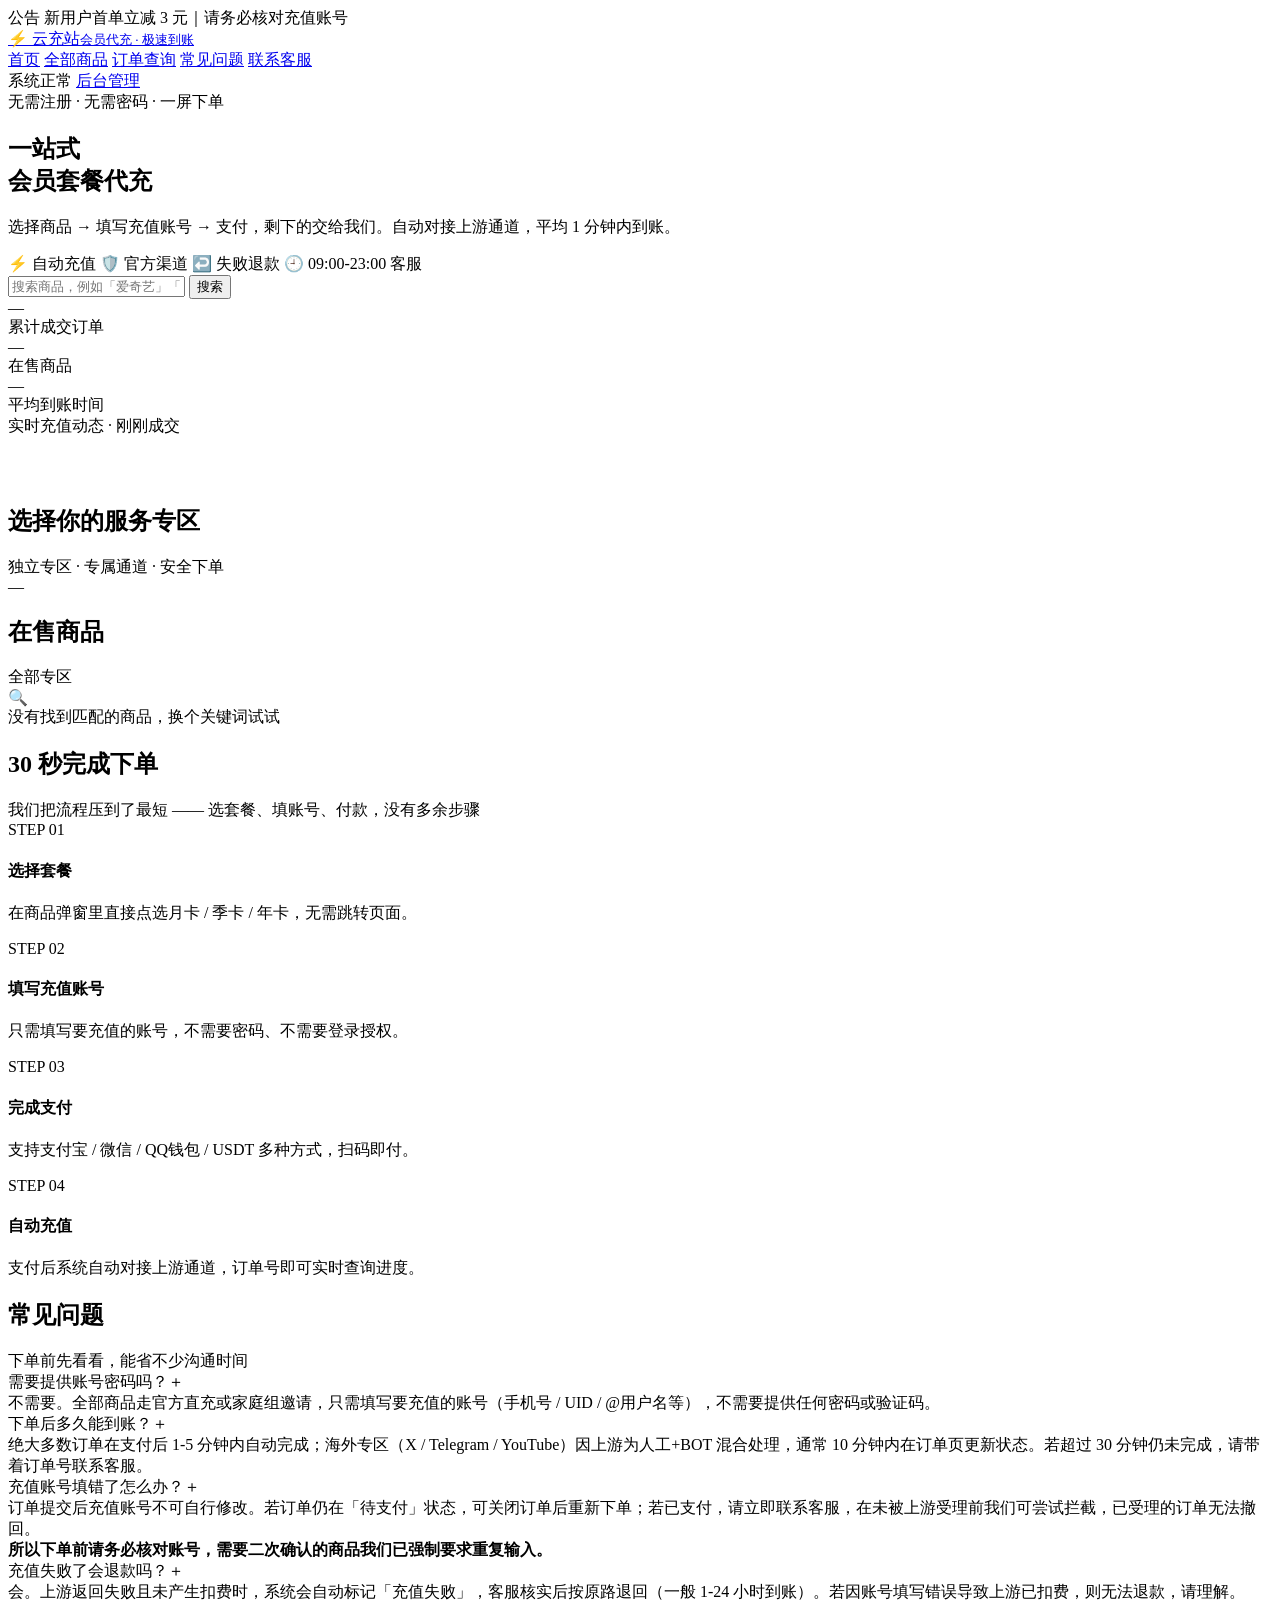
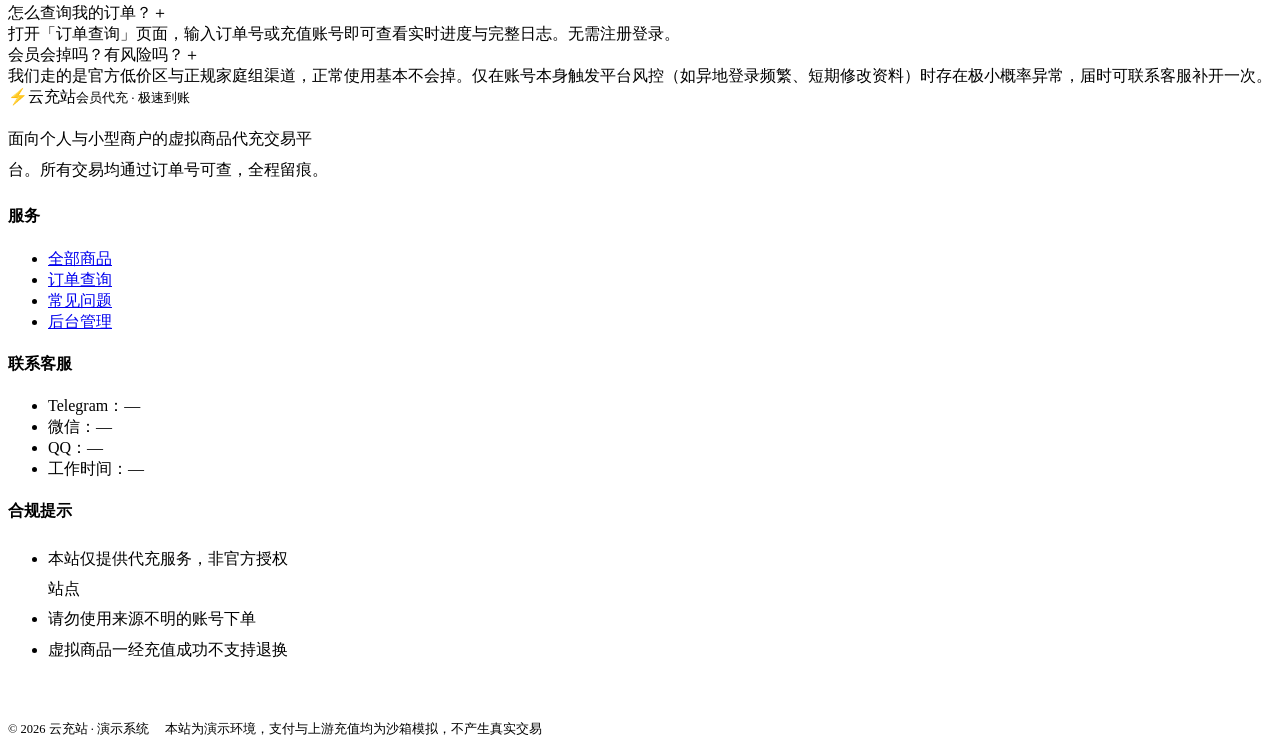
==== public/index.html @ b031af2f "feat: 云充站虚拟商品代充平台首发 - 零依赖 Node.js 实现：前台商城 + 订单查询 + 运营后台 - lib/db.js JSON 原子写数据层、lib/supplier.js 上游 A" ====
<!DOCTYPE html>
<html lang="zh-CN">
<head>
<meta charset="UTF-8">
<meta name="viewport" content="width=device-width, initial-scale=1">
<title>云充站 · 会员套餐代充平台</title>
<meta name="description" content="一站式虚拟商品会员套餐代充，无需注册、无需密码，填写充值账号即可下单，自动充值秒到账。">
<link rel="icon" href="data:image/svg+xml,<svg xmlns='http://www.w3.org/2000/svg' viewBox='0 0 100 100'><text y='.9em' font-size='90'>⚡</text></svg>">
<link rel="stylesheet" href="/assets/theme.css">
<link rel="stylesheet" href="/assets/store.css">
</head>
<body>

<div class="notice-bar">
  <div class="container">
    <span class="badge">公告</span>
    <span class="txt" id="noticeText">新用户首单立减 3 元｜请务必核对充值账号</span>
  </div>
</div>

<header class="topbar">
  <div class="container topbar-inner">
    <a class="brand" href="/">
      <span class="brand-mark">⚡</span>
      <span>云充站<small id="brandSub">会员代充 · 极速到账</small></span>
    </a>
    <nav class="nav">
      <a href="/" class="on">首页</a>
      <a href="#products">全部商品</a>
      <a href="/query.html">订单查询</a>
      <a href="#faq">常见问题</a>
      <a href="#service">联系客服</a>
    </nav>
    <div class="topbar-right">
      <span class="chip chip-ok" id="sysStatus"><span class="dot dot-ok"></span>系统正常</span>
      <a class="btn btn-sm btn-ghost" href="/admin.html">后台管理</a>
    </div>
  </div>
</header>

<!-- ============ Hero ============ -->
<section class="hero">
  <div class="container hero-grid">
    <div>
      <span class="chip chip-brand">无需注册 · 无需密码 · 一屏下单</span>
      <h1>一站式<br><span class="grad">会员套餐代充</span></h1>
      <p class="lead" id="slogan">选择商品 → 填写充值账号 → 支付，剩下的交给我们。自动对接上游通道，平均 1 分钟内到账。</p>
      <div class="hero-chips">
        <span class="chip">⚡ 自动充值</span>
        <span class="chip">🛡️ 官方渠道</span>
        <span class="chip">↩️ 失败退款</span>
        <span class="chip">🕘 09:00-23:00 客服</span>
      </div>
      <div class="hero-search">
        <input class="input" id="heroSearch" placeholder="搜索商品，例如「爱奇艺」「X Premium」「点券」">
        <button class="btn btn-primary" onclick="doSearch()">搜索</button>
      </div>
      <div class="hero-stats">
        <div><div class="n" id="statOrders">—</div><div class="l">累计成交订单</div></div>
        <div><div class="n" id="statGoods">—</div><div class="l">在售商品</div></div>
        <div><div class="n" id="statRate">—</div><div class="l">平均到账时间</div></div>
      </div>
    </div>

    <div class="live-panel">
      <div class="live-head"><span class="pulse"></span> 实时充值动态 · 刚刚成交</div>
      <div class="live-list" id="liveList">
        <div class="live-item"><div class="ico skeleton"></div><div class="txt"><div class="skeleton" style="height:12px;width:60%"></div></div></div>
        <div class="live-item"><div class="ico skeleton"></div><div class="txt"><div class="skeleton" style="height:12px;width:75%"></div></div></div>
        <div class="live-item"><div class="ico skeleton"></div><div class="txt"><div class="skeleton" style="height:12px;width:52%"></div></div></div>
        <div class="live-item"><div class="ico skeleton"></div><div class="txt"><div class="skeleton" style="height:12px;width:68%"></div></div></div>
      </div>
    </div>
  </div>
</section>

<!-- ============ 专区 ============ -->
<section class="sec" id="hubs">
  <div class="container">
    <div class="sec-head">
      <h2>选择你的服务专区</h2>
      <div class="sub">独立专区 · 专属通道 · 安全下单</div>
      <div class="right"><span class="chip" id="hubCount">—</span></div>
    </div>
    <div class="hub-grid" id="hubGrid"></div>
  </div>
</section>

<!-- ============ 商品 ============ -->
<section class="sec" id="products">
  <div class="container">
    <div class="sec-head">
      <h2>在售商品</h2>
      <div class="sub" id="prodSub">全部专区</div>
      <div class="right cat-tabs" id="catTabs"></div>
    </div>
    <div class="prod-grid" id="prodGrid"></div>
    <div class="empty hide" id="prodEmpty"><div class="big">🔍</div><div>没有找到匹配的商品，换个关键词试试</div></div>
  </div>
</section>

<!-- ============ 流程 ============ -->
<section class="sec" id="flow">
  <div class="container">
    <div class="sec-head">
      <h2>30 秒完成下单</h2>
      <div class="sub">我们把流程压到了最短 —— 选套餐、填账号、付款，没有多余步骤</div>
    </div>
    <div class="flow">
      <div class="flow-step"><div class="num">STEP 01</div><h4>选择套餐</h4><p>在商品弹窗里直接点选月卡 / 季卡 / 年卡，无需跳转页面。</p></div>
      <div class="flow-step"><div class="num">STEP 02</div><h4>填写充值账号</h4><p>只需填写要充值的账号，不需要密码、不需要登录授权。</p></div>
      <div class="flow-step"><div class="num">STEP 03</div><h4>完成支付</h4><p>支持支付宝 / 微信 / QQ钱包 / USDT 多种方式，扫码即付。</p></div>
      <div class="flow-step"><div class="num">STEP 04</div><h4>自动充值</h4><p>支付后系统自动对接上游通道，订单号即可实时查询进度。</p></div>
    </div>
  </div>
</section>

<!-- ============ FAQ ============ -->
<section class="sec" id="faq">
  <div class="container">
    <div class="sec-head">
      <h2>常见问题</h2>
      <div class="sub">下单前先看看，能省不少沟通时间</div>
    </div>
    <div class="faq" id="faqList">
      <div class="faq-item">
        <div class="faq-q">需要提供账号密码吗？<span class="ar">＋</span></div>
        <div class="faq-a"><div class="inner">不需要。全部商品走官方直充或家庭组邀请，只需填写要充值的账号（手机号 / UID / @用户名等），不需要提供任何密码或验证码。</div></div>
      </div>
      <div class="faq-item">
        <div class="faq-q">下单后多久能到账？<span class="ar">＋</span></div>
        <div class="faq-a"><div class="inner">绝大多数订单在支付后 1-5 分钟内自动完成；海外专区（X / Telegram / YouTube）因上游为人工+BOT 混合处理，通常 10 分钟内在订单页更新状态。若超过 30 分钟仍未完成，请带着订单号联系客服。</div></div>
      </div>
      <div class="faq-item">
        <div class="faq-q">充值账号填错了怎么办？<span class="ar">＋</span></div>
        <div class="faq-a"><div class="inner">订单提交后充值账号不可自行修改。若订单仍在「待支付」状态，可关闭订单后重新下单；若已支付，请立即联系客服，在未被上游受理前我们可尝试拦截，已受理的订单无法撤回。<br><b>所以下单前请务必核对账号，需要二次确认的商品我们已强制要求重复输入。</b></div></div>
      </div>
      <div class="faq-item">
        <div class="faq-q">充值失败了会退款吗？<span class="ar">＋</span></div>
        <div class="faq-a"><div class="inner">会。上游返回失败且未产生扣费时，系统会自动标记「充值失败」，客服核实后按原路退回（一般 1-24 小时到账）。若因账号填写错误导致上游已扣费，则无法退款，请理解。</div></div>
      </div>
      <div class="faq-item">
        <div class="faq-q">怎么查询我的订单？<span class="ar">＋</span></div>
        <div class="faq-a"><div class="inner">打开「订单查询」页面，输入订单号或充值账号即可查看实时进度与完整日志。无需注册登录。</div></div>
      </div>
      <div class="faq-item">
        <div class="faq-q">会员会掉吗？有风险吗？<span class="ar">＋</span></div>
        <div class="faq-a"><div class="inner">我们走的是官方低价区与正规家庭组渠道，正常使用基本不会掉。仅在账号本身触发平台风控（如异地登录频繁、短期修改资料）时存在极小概率异常，届时可联系客服补开一次。</div></div>
      </div>
    </div>
  </div>
</section>

<!-- ============ 页脚 ============ -->
<footer class="footer" id="service">
  <div class="container">
    <div class="footer-grid">
      <div style="min-width:260px;flex:1">
        <div class="brand" style="margin-bottom:14px"><span class="brand-mark">⚡</span><span>云充站<small>会员代充 · 极速到账</small></span></div>
        <p style="max-width:320px;line-height:1.9">面向个人与小型商户的虚拟商品代充交易平台。所有交易均通过订单号可查，全程留痕。</p>
      </div>
      <div>
        <h4>服务</h4>
        <ul>
          <li><a href="#products">全部商品</a></li>
          <li><a href="/query.html">订单查询</a></li>
          <li><a href="#faq">常见问题</a></li>
          <li><a href="/admin.html">后台管理</a></li>
        </ul>
      </div>
      <div>
        <h4>联系客服</h4>
        <ul id="contactList">
          <li>Telegram：<span id="cTg">—</span></li>
          <li>微信：<span id="cWx">—</span></li>
          <li>QQ：<span id="cQq">—</span></li>
          <li>工作时间：<span id="cTime">—</span></li>
        </ul>
      </div>
      <div>
        <h4>合规提示</h4>
        <ul style="max-width:250px;line-height:1.9">
          <li>本站仅提供代充服务，非官方授权站点</li>
          <li>请勿使用来源不明的账号下单</li>
          <li>虚拟商品一经充值成功不支持退换</li>
        </ul>
      </div>
    </div>
    <div style="margin-top:34px;padding-top:22px;border-top:1px solid var(--line);font-size:12.5px;display:flex;gap:16px;flex-wrap:wrap">
      <span>© 2026 云充站 · 演示系统</span>
      <span class="muted">本站为演示环境，支付与上游充值均为沙箱模拟，不产生真实交易</span>
      <span style="margin-left:auto" id="footVer"></span>
    </div>
  </div>
</footer>

<div id="modalRoot"></div>
<div id="toast-wrap"></div>

<script src="/assets/app.js"></script>
<script src="/assets/store.js"></script>
</body>
</html>
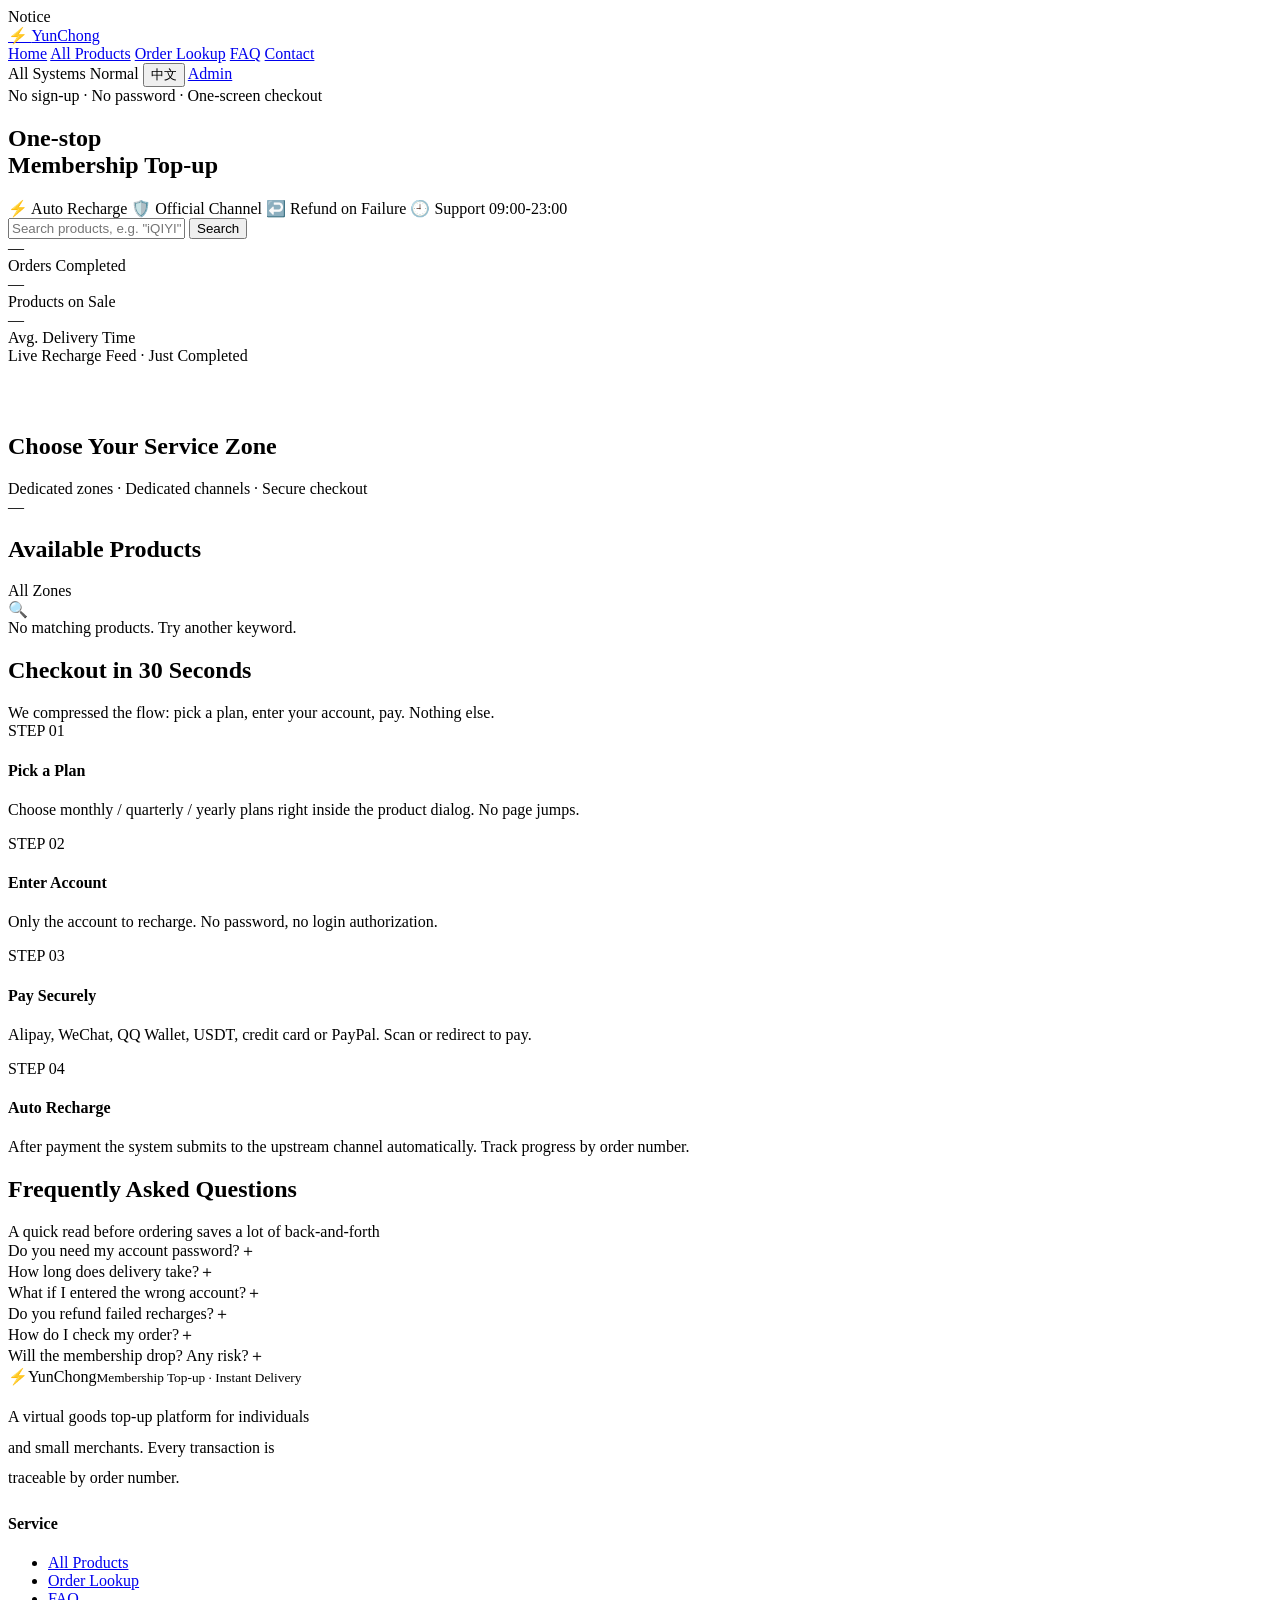
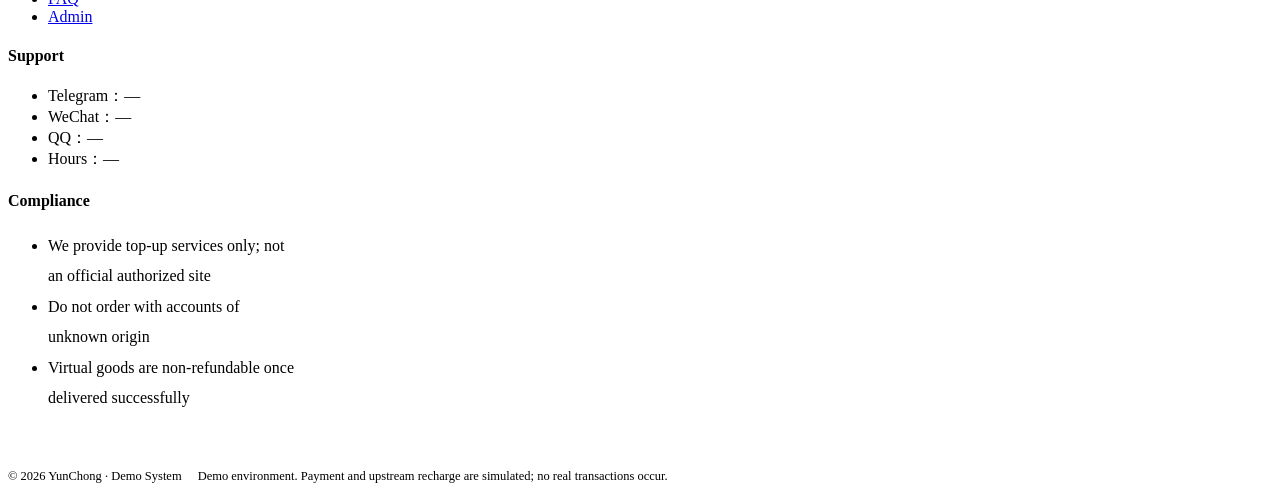
==== commit 3629b83a: "feat: 密码重置修复 + 前台多语言 + USDT 通道维护 + 信用卡/PayPal 收款 1) 后台密码重置修复    - 新增独立接口 POST /api/admin/password：当前" ====
--- a/public/index.html
+++ b/public/index.html
@@ -1,10 +1,10 @@
 <!DOCTYPE html>
-<html lang="zh-CN">
+<html lang="en">
 <head>
 <meta charset="UTF-8">
 <meta name="viewport" content="width=device-width, initial-scale=1">
-<title>云充站 · 会员套餐代充平台</title>
-<meta name="description" content="一站式虚拟商品会员套餐代充，无需注册、无需密码，填写充值账号即可下单，自动充值秒到账。">
+<title>YunChong · Membership Top-up Platform</title>
+<meta name="description" content="One-stop virtual goods membership top-up. No sign-up, no password, pay and get it delivered automatically.">
 <link rel="icon" href="data:image/svg+xml,<svg xmlns='http://www.w3.org/2000/svg' viewBox='0 0 100 100'><text y='.9em' font-size='90'>⚡</text></svg>">
 <link rel="stylesheet" href="/assets/theme.css">
 <link rel="stylesheet" href="/assets/store.css">
@@ -13,8 +13,8 @@
 
 <div class="notice-bar">
   <div class="container">
-    <span class="badge">公告</span>
-    <span class="txt" id="noticeText">新用户首单立减 3 元｜请务必核对充值账号</span>
+    <span class="badge" data-i18n="notice.label">Notice</span>
+    <span class="txt" id="noticeText"></span>
   </div>
 </div>
 
@@ -22,18 +22,19 @@
   <div class="container topbar-inner">
     <a class="brand" href="/">
       <span class="brand-mark">⚡</span>
-      <span>云充站<small id="brandSub">会员代充 · 极速到账</small></span>
+      <span><span id="brandName">YunChong</span><small id="brandSub"></small></span>
     </a>
     <nav class="nav">
-      <a href="/" class="on">首页</a>
-      <a href="#products">全部商品</a>
-      <a href="/query.html">订单查询</a>
-      <a href="#faq">常见问题</a>
-      <a href="#service">联系客服</a>
+      <a href="/" class="on" data-i18n="nav.home">Home</a>
+      <a href="#products" data-i18n="nav.products">All Products</a>
+      <a href="/query.html" data-i18n="nav.query">Order Lookup</a>
+      <a href="#faq" data-i18n="nav.faq">FAQ</a>
+      <a href="#service" data-i18n="nav.service">Contact</a>
     </nav>
     <div class="topbar-right">
-      <span class="chip chip-ok" id="sysStatus"><span class="dot dot-ok"></span>系统正常</span>
-      <a class="btn btn-sm btn-ghost" href="/admin.html">后台管理</a>
+      <span class="chip chip-ok" id="sysStatus"><span class="dot dot-ok"></span><span data-i18n="sys.ok">All Systems Normal</span></span>
+      <button class="btn btn-sm btn-ghost lang-btn" id="langBtn" onclick="toggleLang()">中文</button>
+      <a class="btn btn-sm btn-ghost" href="/admin.html" data-i18n="nav.admin">Admin</a>
     </div>
   </div>
 </header>
@@ -42,28 +43,28 @@
 <section class="hero">
   <div class="container hero-grid">
     <div>
-      <span class="chip chip-brand">无需注册 · 无需密码 · 一屏下单</span>
-      <h1>一站式<br><span class="grad">会员套餐代充</span></h1>
-      <p class="lead" id="slogan">选择商品 → 填写充值账号 → 支付，剩下的交给我们。自动对接上游通道，平均 1 分钟内到账。</p>
+      <span class="chip chip-brand" data-i18n="hero.badge">No sign-up · No password · One-screen checkout</span>
+      <h1><span data-i18n="hero.title1">One-stop</span><br><span class="grad" data-i18n="hero.title2">Membership Top-up</span></h1>
+      <p class="lead" id="slogan"></p>
       <div class="hero-chips">
-        <span class="chip">⚡ 自动充值</span>
-        <span class="chip">🛡️ 官方渠道</span>
-        <span class="chip">↩️ 失败退款</span>
-        <span class="chip">🕘 09:00-23:00 客服</span>
+        <span class="chip" data-i18n="hero.chip.auto">⚡ Auto Recharge</span>
+        <span class="chip" data-i18n="hero.chip.official">🛡️ Official Channel</span>
+        <span class="chip" data-i18n="hero.chip.refund">↩️ Refund on Failure</span>
+        <span class="chip" data-i18n="hero.chip.support">🕘 Support 09:00-23:00</span>
       </div>
       <div class="hero-search">
-        <input class="input" id="heroSearch" placeholder="搜索商品，例如「爱奇艺」「X Premium」「点券」">
-        <button class="btn btn-primary" onclick="doSearch()">搜索</button>
+        <input class="input" id="heroSearch" data-i18n-ph="hero.searchPh" placeholder="Search products, e.g. &quot;iQIYI&quot;, &quot;X Premium&quot;, &quot;Game Credits&quot;">
+        <button class="btn btn-primary" onclick="doSearch()" data-i18n="query.btn">Search</button>
       </div>
       <div class="hero-stats">
-        <div><div class="n" id="statOrders">—</div><div class="l">累计成交订单</div></div>
-        <div><div class="n" id="statGoods">—</div><div class="l">在售商品</div></div>
-        <div><div class="n" id="statRate">—</div><div class="l">平均到账时间</div></div>
+        <div><div class="n" id="statOrders">—</div><div class="l" data-i18n="hero.stat.orders">Orders Completed</div></div>
+        <div><div class="n" id="statGoods">—</div><div class="l" data-i18n="hero.stat.goods">Products on Sale</div></div>
+        <div><div class="n" id="statRate">—</div><div class="l" data-i18n="hero.stat.rate">Avg. Delivery Time</div></div>
       </div>
     </div>
 
     <div class="live-panel">
-      <div class="live-head"><span class="pulse"></span> 实时充值动态 · 刚刚成交</div>
+      <div class="live-head"><span class="pulse"></span> <span data-i18n="live.title">Live Recharge Feed · Just Completed</span></div>
       <div class="live-list" id="liveList">
         <div class="live-item"><div class="ico skeleton"></div><div class="txt"><div class="skeleton" style="height:12px;width:60%"></div></div></div>
         <div class="live-item"><div class="ico skeleton"></div><div class="txt"><div class="skeleton" style="height:12px;width:75%"></div></div></div>
@@ -78,8 +79,8 @@
 <section class="sec" id="hubs">
   <div class="container">
     <div class="sec-head">
-      <h2>选择你的服务专区</h2>
-      <div class="sub">独立专区 · 专属通道 · 安全下单</div>
+      <h2 data-i18n="hubs.title">Choose Your Service Zone</h2>
+      <div class="sub" data-i18n="hubs.sub">Dedicated zones · Dedicated channels · Secure checkout</div>
       <div class="right"><span class="chip" id="hubCount">—</span></div>
     </div>
     <div class="hub-grid" id="hubGrid"></div>
@@ -90,12 +91,12 @@
 <section class="sec" id="products">
   <div class="container">
     <div class="sec-head">
-      <h2>在售商品</h2>
-      <div class="sub" id="prodSub">全部专区</div>
+      <h2 data-i18n="products.title">Available Products</h2>
+      <div class="sub" id="prodSub" data-i18n="products.all">All Zones</div>
       <div class="right cat-tabs" id="catTabs"></div>
     </div>
     <div class="prod-grid" id="prodGrid"></div>
-    <div class="empty hide" id="prodEmpty"><div class="big">🔍</div><div>没有找到匹配的商品，换个关键词试试</div></div>
+    <div class="empty hide" id="prodEmpty"><div class="big">🔍</div><div data-i18n="products.empty">No matching products. Try another keyword.</div></div>
   </div>
 </section>
 
@@ -103,14 +104,14 @@
 <section class="sec" id="flow">
   <div class="container">
     <div class="sec-head">
-      <h2>30 秒完成下单</h2>
-      <div class="sub">我们把流程压到了最短 —— 选套餐、填账号、付款，没有多余步骤</div>
+      <h2 data-i18n="flow.title">Checkout in 30 Seconds</h2>
+      <div class="sub" data-i18n="flow.sub">We compressed the flow: pick a plan, enter your account, pay. Nothing else.</div>
     </div>
     <div class="flow">
-      <div class="flow-step"><div class="num">STEP 01</div><h4>选择套餐</h4><p>在商品弹窗里直接点选月卡 / 季卡 / 年卡，无需跳转页面。</p></div>
-      <div class="flow-step"><div class="num">STEP 02</div><h4>填写充值账号</h4><p>只需填写要充值的账号，不需要密码、不需要登录授权。</p></div>
-      <div class="flow-step"><div class="num">STEP 03</div><h4>完成支付</h4><p>支持支付宝 / 微信 / QQ钱包 / USDT 多种方式，扫码即付。</p></div>
-      <div class="flow-step"><div class="num">STEP 04</div><h4>自动充值</h4><p>支付后系统自动对接上游通道，订单号即可实时查询进度。</p></div>
+      <div class="flow-step"><div class="num" data-i18n="flow.s1">STEP 01</div><h4 data-i18n="flow.h1">Pick a Plan</h4><p data-i18n="flow.p1">Choose monthly / quarterly / yearly plans right inside the product dialog. No page jumps.</p></div>
+      <div class="flow-step"><div class="num" data-i18n="flow.s2">STEP 02</div><h4 data-i18n="flow.h2">Enter Account</h4><p data-i18n="flow.p2">Only the account to recharge. No password, no login authorization.</p></div>
+      <div class="flow-step"><div class="num" data-i18n="flow.s3">STEP 03</div><h4 data-i18n="flow.h3">Pay Securely</h4><p data-i18n="flow.p3">Alipay, WeChat, QQ Wallet, USDT, credit card or PayPal. Scan or redirect to pay.</p></div>
+      <div class="flow-step"><div class="num" data-i18n="flow.s4">STEP 04</div><h4 data-i18n="flow.h4">Auto Recharge</h4><p data-i18n="flow.p4">After payment the system submits to the upstream channel automatically. Track progress by order number.</p></div>
     </div>
   </div>
 </section>
@@ -119,33 +120,33 @@
 <section class="sec" id="faq">
   <div class="container">
     <div class="sec-head">
-      <h2>常见问题</h2>
-      <div class="sub">下单前先看看，能省不少沟通时间</div>
+      <h2 data-i18n="faq.title">Frequently Asked Questions</h2>
+      <div class="sub" data-i18n="faq.sub">A quick read before ordering saves a lot of back-and-forth</div>
     </div>
     <div class="faq" id="faqList">
       <div class="faq-item">
-        <div class="faq-q">需要提供账号密码吗？<span class="ar">＋</span></div>
-        <div class="faq-a"><div class="inner">不需要。全部商品走官方直充或家庭组邀请，只需填写要充值的账号（手机号 / UID / @用户名等），不需要提供任何密码或验证码。</div></div>
-      </div>
-      <div class="faq-item">
-        <div class="faq-q">下单后多久能到账？<span class="ar">＋</span></div>
-        <div class="faq-a"><div class="inner">绝大多数订单在支付后 1-5 分钟内自动完成；海外专区（X / Telegram / YouTube）因上游为人工+BOT 混合处理，通常 10 分钟内在订单页更新状态。若超过 30 分钟仍未完成，请带着订单号联系客服。</div></div>
-      </div>
-      <div class="faq-item">
-        <div class="faq-q">充值账号填错了怎么办？<span class="ar">＋</span></div>
-        <div class="faq-a"><div class="inner">订单提交后充值账号不可自行修改。若订单仍在「待支付」状态，可关闭订单后重新下单；若已支付，请立即联系客服，在未被上游受理前我们可尝试拦截，已受理的订单无法撤回。<br><b>所以下单前请务必核对账号，需要二次确认的商品我们已强制要求重复输入。</b></div></div>
-      </div>
-      <div class="faq-item">
-        <div class="faq-q">充值失败了会退款吗？<span class="ar">＋</span></div>
-        <div class="faq-a"><div class="inner">会。上游返回失败且未产生扣费时，系统会自动标记「充值失败」，客服核实后按原路退回（一般 1-24 小时到账）。若因账号填写错误导致上游已扣费，则无法退款，请理解。</div></div>
-      </div>
-      <div class="faq-item">
-        <div class="faq-q">怎么查询我的订单？<span class="ar">＋</span></div>
-        <div class="faq-a"><div class="inner">打开「订单查询」页面，输入订单号或充值账号即可查看实时进度与完整日志。无需注册登录。</div></div>
-      </div>
-      <div class="faq-item">
-        <div class="faq-q">会员会掉吗？有风险吗？<span class="ar">＋</span></div>
-        <div class="faq-a"><div class="inner">我们走的是官方低价区与正规家庭组渠道，正常使用基本不会掉。仅在账号本身触发平台风控（如异地登录频繁、短期修改资料）时存在极小概率异常，届时可联系客服补开一次。</div></div>
+        <div class="faq-q"><span data-i18n="faq.q1">Do you need my account password?</span><span class="ar">＋</span></div>
+        <div class="faq-a"><div class="inner" data-i18n-html="faq.a1"></div></div>
+      </div>
+      <div class="faq-item">
+        <div class="faq-q"><span data-i18n="faq.q2">How long does delivery take?</span><span class="ar">＋</span></div>
+        <div class="faq-a"><div class="inner" data-i18n-html="faq.a2"></div></div>
+      </div>
+      <div class="faq-item">
+        <div class="faq-q"><span data-i18n="faq.q3">What if I entered the wrong account?</span><span class="ar">＋</span></div>
+        <div class="faq-a"><div class="inner" data-i18n-html="faq.a3"></div></div>
+      </div>
+      <div class="faq-item">
+        <div class="faq-q"><span data-i18n="faq.q4">Do you refund failed recharges?</span><span class="ar">＋</span></div>
+        <div class="faq-a"><div class="inner" data-i18n-html="faq.a4"></div></div>
+      </div>
+      <div class="faq-item">
+        <div class="faq-q"><span data-i18n="faq.q5">How do I check my order?</span><span class="ar">＋</span></div>
+        <div class="faq-a"><div class="inner" data-i18n-html="faq.a5"></div></div>
+      </div>
+      <div class="faq-item">
+        <div class="faq-q"><span data-i18n="faq.q6">Will the membership drop? Any risk?</span><span class="ar">＋</span></div>
+        <div class="faq-a"><div class="inner" data-i18n-html="faq.a6"></div></div>
       </div>
     </div>
   </div>
@@ -156,39 +157,39 @@
   <div class="container">
     <div class="footer-grid">
       <div style="min-width:260px;flex:1">
-        <div class="brand" style="margin-bottom:14px"><span class="brand-mark">⚡</span><span>云充站<small>会员代充 · 极速到账</small></span></div>
-        <p style="max-width:320px;line-height:1.9">面向个人与小型商户的虚拟商品代充交易平台。所有交易均通过订单号可查，全程留痕。</p>
+        <div class="brand" style="margin-bottom:14px"><span class="brand-mark">⚡</span><span><span class="fBrandName">YunChong</span><small data-i18n="brand.sub">Membership Top-up · Instant Delivery</small></span></div>
+        <p style="max-width:320px;line-height:1.9" data-i18n="footer.desc">A virtual goods top-up platform for individuals and small merchants. Every transaction is traceable by order number.</p>
       </div>
       <div>
-        <h4>服务</h4>
+        <h4 data-i18n="footer.col.service">Service</h4>
         <ul>
-          <li><a href="#products">全部商品</a></li>
-          <li><a href="/query.html">订单查询</a></li>
-          <li><a href="#faq">常见问题</a></li>
-          <li><a href="/admin.html">后台管理</a></li>
+          <li><a href="#products" data-i18n="nav.products">All Products</a></li>
+          <li><a href="/query.html" data-i18n="nav.query">Order Lookup</a></li>
+          <li><a href="#faq" data-i18n="nav.faq">FAQ</a></li>
+          <li><a href="/admin.html" data-i18n="nav.admin">Admin</a></li>
         </ul>
       </div>
       <div>
-        <h4>联系客服</h4>
+        <h4 data-i18n="footer.col.support">Support</h4>
         <ul id="contactList">
-          <li>Telegram：<span id="cTg">—</span></li>
-          <li>微信：<span id="cWx">—</span></li>
-          <li>QQ：<span id="cQq">—</span></li>
-          <li>工作时间：<span id="cTime">—</span></li>
+          <li><span data-i18n="footer.tg">Telegram</span>：<span id="cTg">—</span></li>
+          <li><span data-i18n="footer.wechat">WeChat</span>：<span id="cWx">—</span></li>
+          <li><span data-i18n="footer.qq">QQ</span>：<span id="cQq">—</span></li>
+          <li><span data-i18n="footer.workTime">Hours</span>：<span id="cTime">—</span></li>
         </ul>
       </div>
       <div>
-        <h4>合规提示</h4>
+        <h4 data-i18n="footer.col.compliance">Compliance</h4>
         <ul style="max-width:250px;line-height:1.9">
-          <li>本站仅提供代充服务，非官方授权站点</li>
-          <li>请勿使用来源不明的账号下单</li>
-          <li>虚拟商品一经充值成功不支持退换</li>
+          <li data-i18n="footer.c1">We provide top-up services only; not an official authorized site</li>
+          <li data-i18n="footer.c2">Do not order with accounts of unknown origin</li>
+          <li data-i18n="footer.c3">Virtual goods are non-refundable once delivered successfully</li>
         </ul>
       </div>
     </div>
     <div style="margin-top:34px;padding-top:22px;border-top:1px solid var(--line);font-size:12.5px;display:flex;gap:16px;flex-wrap:wrap">
-      <span>© 2026 云充站 · 演示系统</span>
-      <span class="muted">本站为演示环境，支付与上游充值均为沙箱模拟，不产生真实交易</span>
+      <span data-i18n="footer.copyright">© 2026 YunChong · Demo System</span>
+      <span class="muted" data-i18n="footer.sandboxNote">Demo environment. Payment and upstream recharge are simulated; no real transactions occur.</span>
       <span style="margin-left:auto" id="footVer"></span>
     </div>
   </div>
@@ -198,6 +199,7 @@
 <div id="toast-wrap"></div>
 
 <script src="/assets/app.js"></script>
+<script src="/assets/i18n.js"></script>
 <script src="/assets/store.js"></script>
 </body>
 </html>
